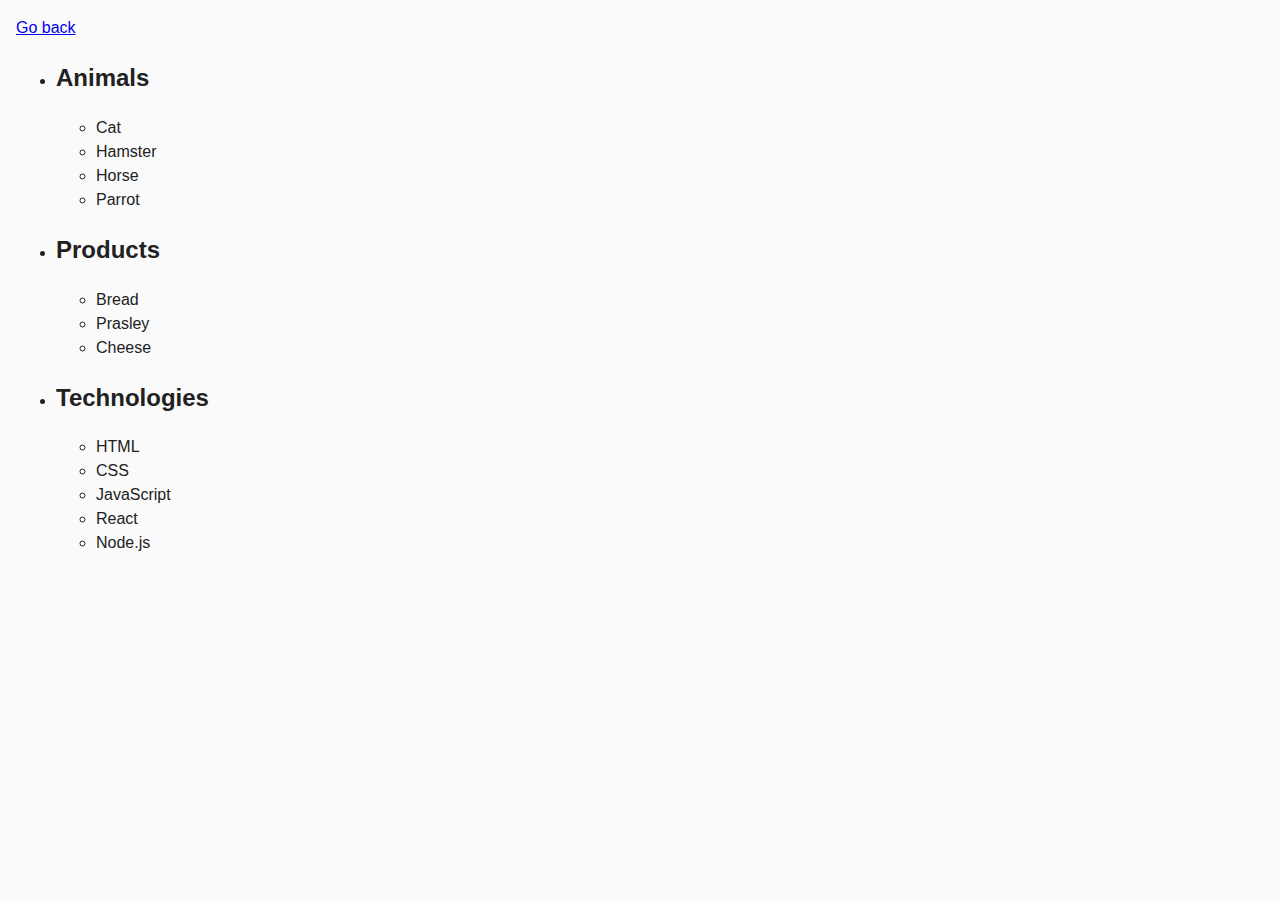
==== task-01.html @ 51bffd85 "Update template" ====
<!DOCTYPE html>
<html lang="ru">
  <head>
    <meta charset="UTF-8" />
    <meta http-equiv="X-UA-Compatible" content="IE=edge" />
    <meta name="viewport" content="width=device-width, initial-scale=1.0" />
    <title>Task 1</title>
    <link rel="stylesheet" href="css/common.css" />
  </head>
  <body>
    <p><a href="index.html">Go back</a></p>

    <ul id="categories">
      <li class="item">
        <h2>Animals</h2>

        <ul>
          <li>Cat</li>
          <li>Hamster</li>
          <li>Horse</li>
          <li>Parrot</li>
        </ul>
      </li>
      <li class="item">
        <h2>Products</h2>

        <ul>
          <li>Bread</li>
          <li>Prasley</li>
          <li>Cheese</li>
        </ul>
      </li>
      <li class="item">
        <h2>Technologies</h2>

        <ul>
          <li>HTML</li>
          <li>CSS</li>
          <li>JavaScript</li>
          <li>React</li>
          <li>Node.js</li>
        </ul>
      </li>
    </ul>

    <script src="js/task-01.js" type="module"></script>
  </body>
</html>
---- css/common.css ----
* {
  box-sizing: border-box;
}

body {
  margin: 16px;
  font-family: -apple-system, BlinkMacSystemFont, 'Segoe UI', Roboto, Oxygen,
    Ubuntu, Cantarell, 'Open Sans', 'Helvetica Neue', sans-serif;
  -webkit-font-smoothing: antialiased;
  -moz-osx-font-smoothing: grayscale;
  background-color: #fafafa;
  color: #212121;
  line-height: 1.5;
}

input {
  padding: 8px;
  font: inherit;
}

button {
  padding: 8px 12px;
  cursor: pointer;
}
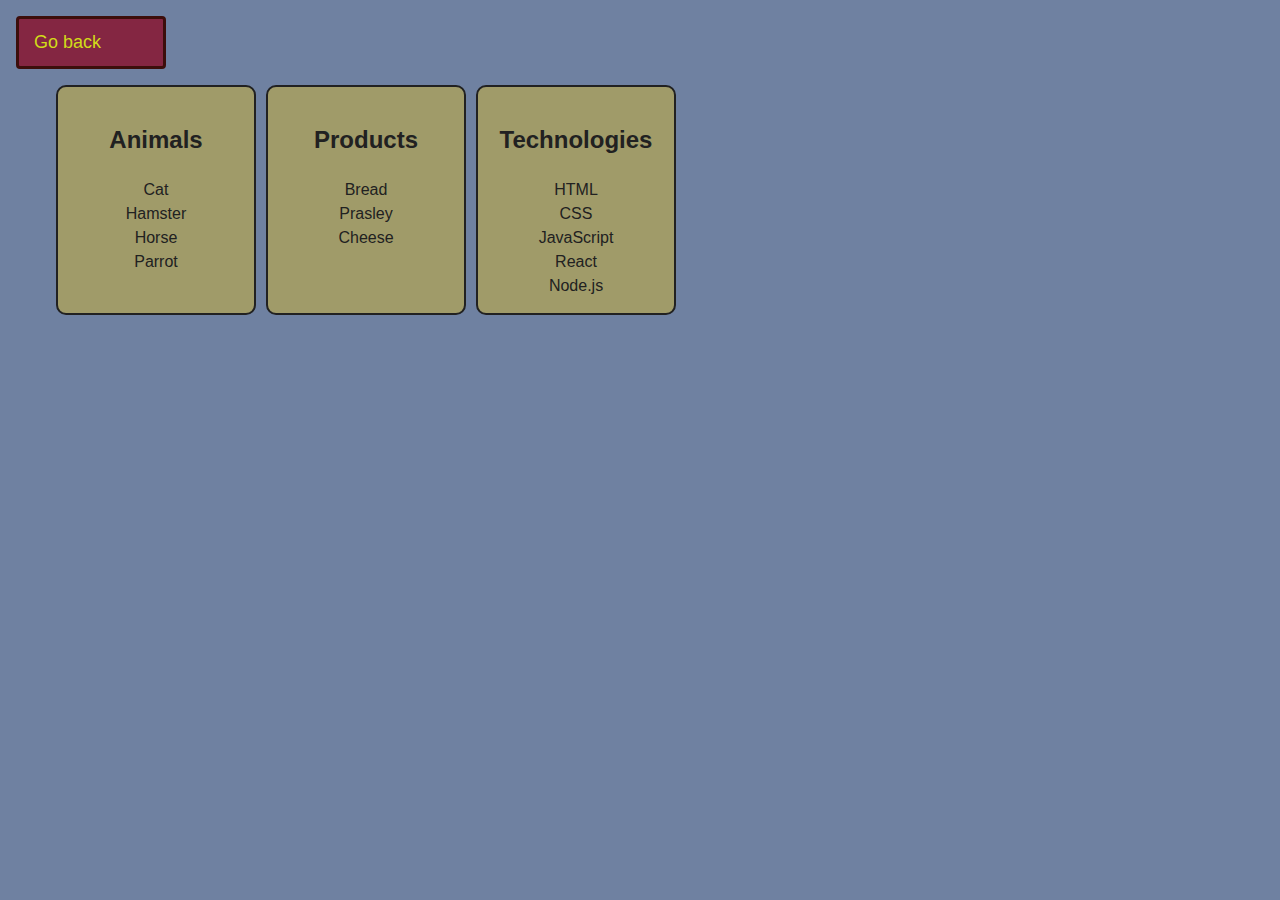
==== commit 6da2cf80: "Add custom styles" ====
--- a/task-01.html
+++ b/task-01.html
@@ -8,13 +8,13 @@
     <link rel="stylesheet" href="css/common.css" />
   </head>
   <body>
-    <p><a href="index.html">Go back</a></p>
+    <p><a class="return-link" href="index.html">Go back</a></p>
 
     <ul id="categories">
       <li class="item">
         <h2>Animals</h2>
 
-        <ul>
+        <ul class="product-log">
           <li>Cat</li>
           <li>Hamster</li>
           <li>Horse</li>
@@ -24,7 +24,7 @@
       <li class="item">
         <h2>Products</h2>
 
-        <ul>
+        <ul class="product-log">
           <li>Bread</li>
           <li>Prasley</li>
           <li>Cheese</li>
@@ -33,7 +33,7 @@
       <li class="item">
         <h2>Technologies</h2>
 
-        <ul>
+        <ul class="product-log">
           <li>HTML</li>
           <li>CSS</li>
           <li>JavaScript</li>
--- a/css/common.css
+++ b/css/common.css
@@ -4,11 +4,11 @@
 
 body {
   margin: 16px;
-  font-family: -apple-system, BlinkMacSystemFont, 'Segoe UI', Roboto, Oxygen,
-    Ubuntu, Cantarell, 'Open Sans', 'Helvetica Neue', sans-serif;
+  font-family: -apple-system, BlinkMacSystemFont, "Segoe UI", Roboto, Oxygen, Ubuntu, Cantarell, "Open Sans",
+    "Helvetica Neue", sans-serif;
   -webkit-font-smoothing: antialiased;
   -moz-osx-font-smoothing: grayscale;
-  background-color: #fafafa;
+  background-color: #6f81a1;
   color: #212121;
   line-height: 1.5;
 }
@@ -22,3 +22,298 @@
   padding: 8px 12px;
   cursor: pointer;
 }
+
+.gallery {
+  padding: 100px 0 0 0;
+  display: flex;
+  gap: 100px;
+  flex-wrap: wrap;
+  justify-content: center;
+}
+
+#validation-input {
+  border: 3px solid #433f3f;
+
+  outline: none;
+  padding: 10px;
+  background-color: #d0c8bc;
+  border-radius: 4px;
+  transition: border-color 200ms;
+}
+
+#validation-input.valid {
+  border-color: #4caf50;
+}
+
+#validation-input.invalid {
+  border-color: #f44336;
+}
+
+#boxes {
+  display: flex;
+  flex-wrap: wrap;
+  gap: 15px;
+  padding: 30px;
+}
+
+/**
+  |============================
+  | Custom styles
+  |============================
+*/
+
+.task-list {
+  padding: 50px 0 0 0;
+  display: flex;
+  gap: 25px;
+  list-style: none;
+  justify-content: center;
+  align-items: center;
+  flex-wrap: wrap;
+}
+
+.task-item {
+  width: 250px;
+  font-size: 22px;
+  font-family: Arial, Helvetica, sans-serif;
+  border: #3c0e0b solid;
+  border-radius: 8px;
+}
+
+.link,
+.return-link {
+  display: block;
+  padding: 10px 15px;
+  text-decoration: none;
+  color: #d1db19;
+  background-color: #842642;
+  transition: color 200ms, background-color 200ms;
+}
+
+.link {
+  height: 100%;
+}
+
+.return-link:hover,
+.link:hover {
+  color: #19db87;
+  background-color: #3c0e0b;
+}
+
+.return-link {
+  width: 150px;
+  font-size: 18px;
+  font-family: Arial, Helvetica, sans-serif;
+  border: #3c0e0b solid;
+  border-radius: 4px;
+}
+
+/**
+  |============================
+  | Task 1, 2
+  |============================
+*/
+
+#categories {
+  display: flex;
+  gap: 10px;
+  list-style: none;
+}
+
+#categories .item,
+#ingredients {
+  width: 200px;
+  padding: 15px;
+  background-color: #a09b69;
+  border: 2px solid #212121;
+  border-radius: 10px;
+  text-align: center;
+}
+
+.product-log {
+  padding: 0;
+  list-style: none;
+}
+
+/**
+  |============================
+  | Task 3
+  |============================
+*/
+
+.gallery-item {
+  transform: scale(1);
+  transition: transform 250ms;
+}
+
+.gallery-item:hover {
+  transform: scale(1.5);
+  cursor: pointer;
+}
+
+/**
+  |============================
+  | Task 4
+  |============================
+*/
+
+#counter {
+  margin: 0 auto;
+  width: 300px;
+  padding: 40px;
+  background-color: aquamarine;
+  display: flex;
+  gap: 25px;
+  align-items: center;
+  justify-content: space-between;
+  border: 2px solid red;
+  border-radius: 10px;
+}
+
+#counter [data-action] {
+  display: inline-block;
+  width: 60px;
+  display: flex;
+  justify-content: center;
+  background-color: #19db87;
+  border: 1px dashed darkblue;
+  transition: background-color 200ms;
+}
+
+#counter [data-action],
+#counter #value {
+  font-size: 20px;
+  color: #3c0e0b;
+}
+
+#counter [data-action]:hover {
+  background-color: #6f81a1;
+}
+
+/**
+  |============================
+  | Task 5
+  |============================
+*/
+
+#name-input,
+.login-form input /* task 7 */,
+#controls input /* task 10 */ {
+  display: block;
+  outline: none;
+  background-color: #dbc7c7;
+  border: 2px solid rgb(64, 12, 12);
+  border-radius: 5px;
+}
+
+.header-output {
+  display: inline-block;
+  background: #333333;
+  padding: 15px;
+  border-radius: 4px;
+  color: #d0c8bc;
+  font-family: "Courier New", Courier, monospace;
+  font-weight: 700;
+}
+
+#name-output {
+  color: #ffffff;
+  text-shadow: 0 -1px 4px #fff, 0 -2px 10px #ff0, 0 -10px 20px #ff8000, 0 -18px 40px #f00;
+}
+
+/**
+  |============================
+  | Task 7
+  |============================
+*/
+
+#font-size-control {
+  margin-bottom: 40px;
+}
+
+.abracadabra,
+.login-form [type="submit"] /* task 8 */,
+.widget /* task 9*/,
+#controls button /* task 10 */ {
+  background: #333333;
+  padding: 15px;
+  border-radius: 4px;
+  font-family: "Courier New", Courier, monospace;
+  font-weight: 700;
+  color: #ffffff;
+  text-shadow: 0 -1px 4px #fff, 0 -2px 10px #ff0, 0 -10px 20px #ff8000, 0 -18px 40px #f00;
+}
+
+/**
+  |============================
+  | Task 8
+  |============================
+*/
+
+.login-form {
+  display: flex;
+  flex-direction: column;
+  gap: 25px;
+  margin: 0 auto;
+  padding: 25px;
+  background-color: rgb(178, 178, 77);
+  border: 3px solid rgb(64, 12, 12);
+  border-radius: 8px;
+}
+
+.login-form label {
+  text-align: center;
+  color: #212121;
+  font-family: "Gill Sans", "Gill Sans MT", Calibri, "Trebuchet MS", sans-serif;
+  font-size: 22px;
+  margin: 0;
+}
+
+.login-form input {
+  padding: 5px 15px;
+}
+
+.login-form [type="submit"] {
+  padding: 5px;
+}
+
+/**
+  |============================
+  | Task 9
+  |============================
+*/
+
+.widget {
+  width: 800px;
+  margin: 0 auto;
+}
+
+.change-color {
+  color: rgba(255, 255, 255, 0.3);
+  background: #1a1a1a;
+  text-shadow: 0 0 15px rgba(255, 255, 255, 0.5), 0 0 10px rgba(255, 255, 255, 0.5);
+  border: 2px solid #d1db19;
+  border-radius: 4px;
+
+  transition: background-color 200ms;
+}
+
+.change-color:hover {
+  background: #433f3f;
+}
+
+/**
+  |============================
+  | Task 10
+  |============================
+*/
+
+#controls {
+  display: flex;
+  gap: 30px;
+}
+
+#controls button {
+  border: 2px solid #939658;
+  border-radius: 4px;
+}
